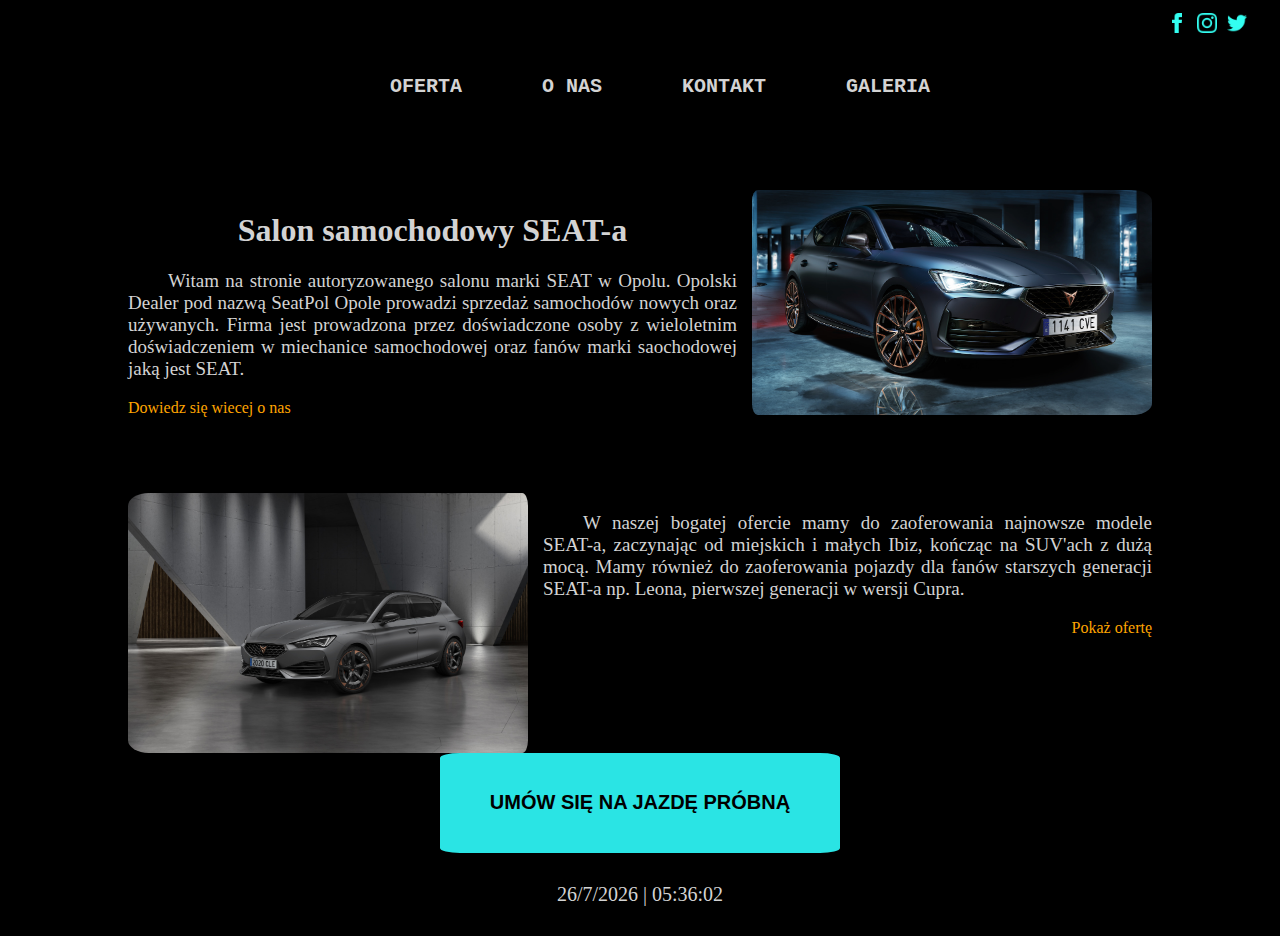
==== index.html @ 1a7a8207 "Projekt" ====
<!DOCTYPE html>
<html lang="pl">
<head>
    <title>Salon Samochodowy</title>
    <link rel="stylesheet" href="css/main.css">
    <script type="text/javascript" src="js/timer.js"></script>
    <script src="jq/probna.js"></script>
    <script  src="jq/jquery-3.6.0.min.js"></script>
    
</head>


<body onload="odliczanie();">
    <!--nawigacja -->
    <div class="upimg">

        <a href="https://www.facebook.com/profile.php?id=100004892554217"><img src="img/facebook.png" alt="Facebook salonu"></a>
        <a href="https://www.instagram.com/marektoidiota/"><img src="img/instagram.png" alt="Instagram salonu"></a>
        <a href="https://twitter.com/BlaackJaackk"><img src="img/twitter.png" alt="Twitter salonu"></a>

    </div>
<nav>
    <ul class="up">
        
        
        
            <a href="oferta.html"><h2>OFERTA</h2></a>
            <a href="oNas.html"><h2>O NAS</h2></a>
            <a href="kontakt.html"><h2>KONTAKT</h2></a>
            <a href="Galeria.html"><h2>GALERIA</h2></a>
        
        
    </ul>
       
    
        
</nav>
    <!--koniec nawigacji -->


<header class="glowna">
    
    <div>
        <h1>Salon samochodowy SEAT-a</h1>

        <div>
            <article>
                
                <p class="akapit">Witam na stronie autoryzowanego salonu marki 
                    SEAT w Opolu. Opolski Dealer pod nazwą SeatPol Opole 
                    prowadzi sprzedaż samochodów nowych oraz używanych. Firma jest prowadzona
                    przez doświadczone osoby z wieloletnim doświadczeniem w miechanice
                    samochodowej oraz fanów marki saochodowej jaką jest SEAT.</p>
            </article>
    
            <a href="oNas.html"><p class="seemore">Dowiedz się wiecej o nas</p></a>
            
        </div>
           
    </div>
    
    <img class="mainimg1" src="img/cupra.jpg" alt="">
</header>


<section  class="glowna">

    <img class="mainimg" src="img/cupra2.jpg" alt="">
    
    <div>
        
        

        <div>
            <article>
                
                <p class="akapit">W naszej bogatej ofercie mamy do 
                    zaoferowania najnowsze modele SEAT-a, zaczynając od 
                    miejskich i małych Ibiz, kończąc na SUV'ach z dużą mocą.
                    Mamy również do zaoferowania pojazdy dla fanów starszych generacji SEAT-a
                    np. Leona, pierwszej generacji w wersji Cupra.
                    </p>
            </article>
    
            <a href="oferta.html"><p class="seemore1">Pokaż ofertę</p></a>
            
            
            
        </div>
           
    </div>
    
    
</section>

<section class="button">
    <div>
        
        <a href="kontakt.html"><button id="testAnim6"><h2 >UMÓW SIĘ NA JAZDĘ PRÓBNĄ</h2></button></a>
        <script src="jq/probna.js"></script>
        
    </div>
    
</section>

    <section >
        <div class="timer" id="zegar"></div> 
    </section>




</body>
</html>
---- css/main.css ----
body
{
    background-color: black;
    padding-left: 20px;
    padding-right: 20px;
}
nav
{
    width: 95%;
    list-style: none;
    justify-content: center;
    display: flex;
    margin: auto;
}
a
{
    text-decoration: none;
}

/* nawigacja*/
.up
{
    
    list-style: none;
    justify-content: center;
    display: flex;
    
}

.up h2
{
    color: lightgrey;
    font-size: 20px;
    margin-left: 40px;
    margin-right: 40px;
    font-family: "Lucida Console", "Courier New", monospace;
    
}
.up h2:hover
{
    text-decoration: underline;
    color: orange;
}


.upimg
{
    
    list-style: none;
    display: flex;
    justify-content: right;
    
}
.upimg img
{
    height: 20px;
    width: 20px;
    margin: 5px;
}



/*koniec nawigacji*/

.glowna
{
display:flex;
align-items: left;
justify-content: space-around;
padding-top: 60px;
padding-left: 100px;
padding-right: 100px;
color: lightgrey;
}
h1
{
    text-align: center;
    
}

.mainimg
{
    min-width: 400px;
    max-height: 675px;
    width: 70%;
    height:70%;
    border-radius: 5%;
    padding-right: 15px;
}
.mainimg1
{
    min-width: 400px;
    max-height: 675px;
    width: 70%;
    height:70%;
    border-radius: 5%;
    padding-left: 15px;
}
.akapit {

    text-indent: 40px;
    font-size: 19px;
    text-align: justify;
    width: 100%;
    
    
}

.seemore
{
    color: orange;
    text-align: left;
}
.seemore1:hover
{
    text-decoration: underline;
    color: orange;
}
.seemore:hover
{
    text-decoration: underline;
    color: orange;
}
.seemore1
{
    color: orange;
    text-align: right;
    
}

.timer
{
    color: lightgrey;
    text-align: center;
    margin: 30px;
    font-size: 20px;
}
.button
{
    
    display: flex;
  justify-content: center;
  align-items: center;
    
}
.button button
{
    color: black;
    background-color: rgb(42, 228, 228);
    border: 0px;
    width: 400px;
    height: 100px;
    border-radius: 5%;

}
.button button:hover
{
    text-decoration: none;
    background-color: orange;
}
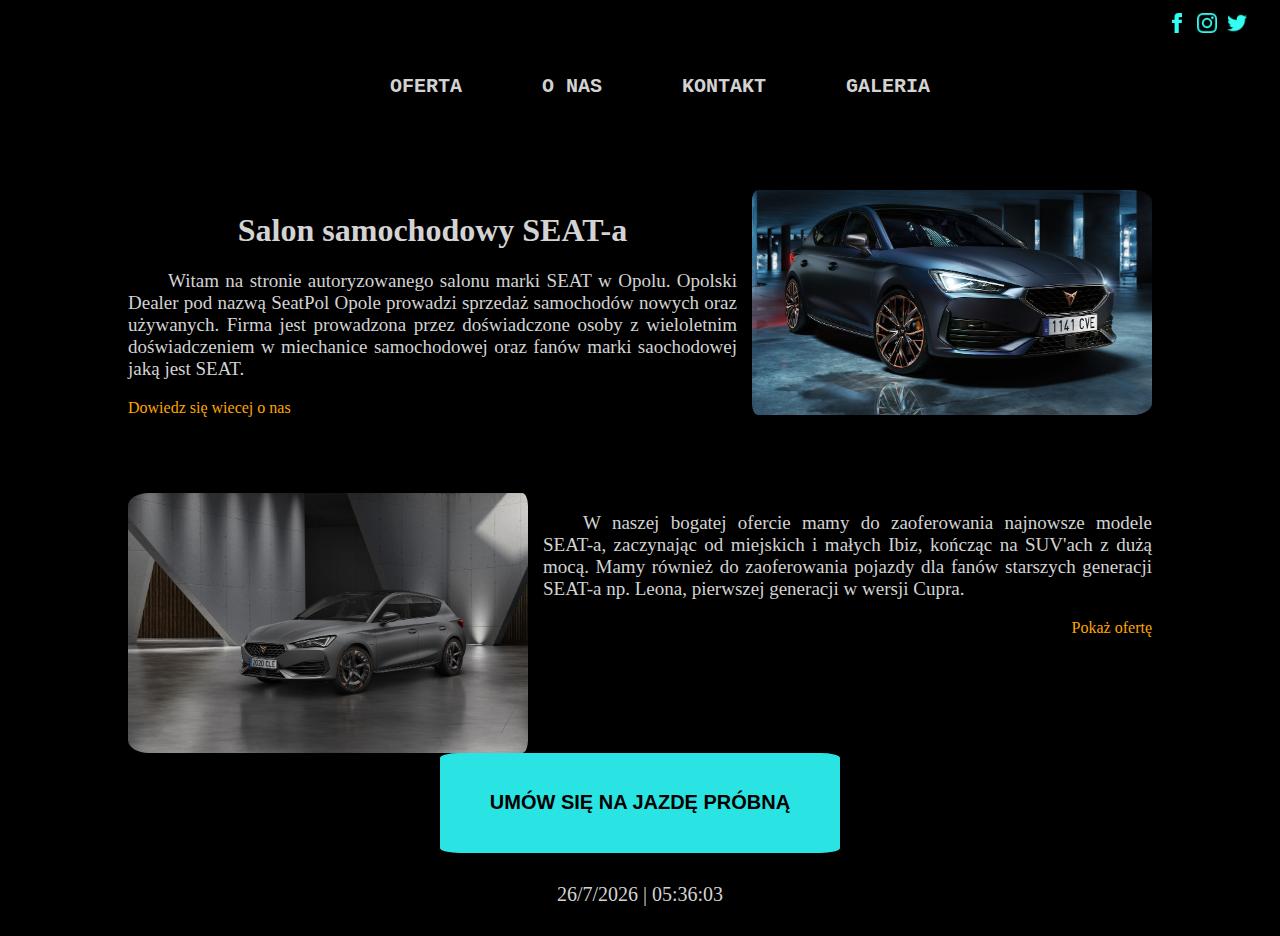
==== commit e608cf29: "changes" ====
--- a/index.html
+++ b/index.html
@@ -22,13 +22,10 @@
 <nav>
     <ul class="up">
         
-        
-        
             <a href="oferta.html"><h2>OFERTA</h2></a>
             <a href="oNas.html"><h2>O NAS</h2></a>
             <a href="kontakt.html"><h2>KONTAKT</h2></a>
             <a href="Galeria.html"><h2>GALERIA</h2></a>
-        
         
     </ul>
        
@@ -38,7 +35,7 @@
     <!--koniec nawigacji -->
 
 
-<header class="glowna">
+<section class="glowna">
     
     <div>
         <h1>Salon samochodowy SEAT-a</h1>
@@ -60,7 +57,7 @@
     </div>
     
     <img class="mainimg1" src="img/cupra.jpg" alt="">
-</header>
+</section>
 
 
 <section  class="glowna">
@@ -68,29 +65,20 @@
     <img class="mainimg" src="img/cupra2.jpg" alt="">
     
     <div>
-        
-        
-
         <div>
             <article>
                 
                 <p class="akapit">W naszej bogatej ofercie mamy do 
                     zaoferowania najnowsze modele SEAT-a, zaczynając od 
-                    miejskich i małych Ibiz, kończąc na SUV'ach z dużą mocą.
+                    miejskich i&nbsp;małych Ibiz, kończąc na SUV'ach z dużą mocą.
                     Mamy również do zaoferowania pojazdy dla fanów starszych generacji SEAT-a
                     np. Leona, pierwszej generacji w wersji Cupra.
                     </p>
             </article>
     
             <a href="oferta.html"><p class="seemore1">Pokaż ofertę</p></a>
-            
-            
-            
         </div>
-           
     </div>
-    
-    
 </section>
 
 <section class="button">
@@ -103,12 +91,8 @@
     
 </section>
 
-    <section >
-        <div class="timer" id="zegar"></div> 
-    </section>
-
-
-
-
+<section >
+    <div class="timer" id="zegar"></div> 
+</section>
 </body>
 </html> --- a/css/main.css
+++ b/css/main.css
@@ -75,8 +75,9 @@
 h1
 {
     text-align: center;
-    
+    font-size:200%;
 }
+
 
 .mainimg
 {
